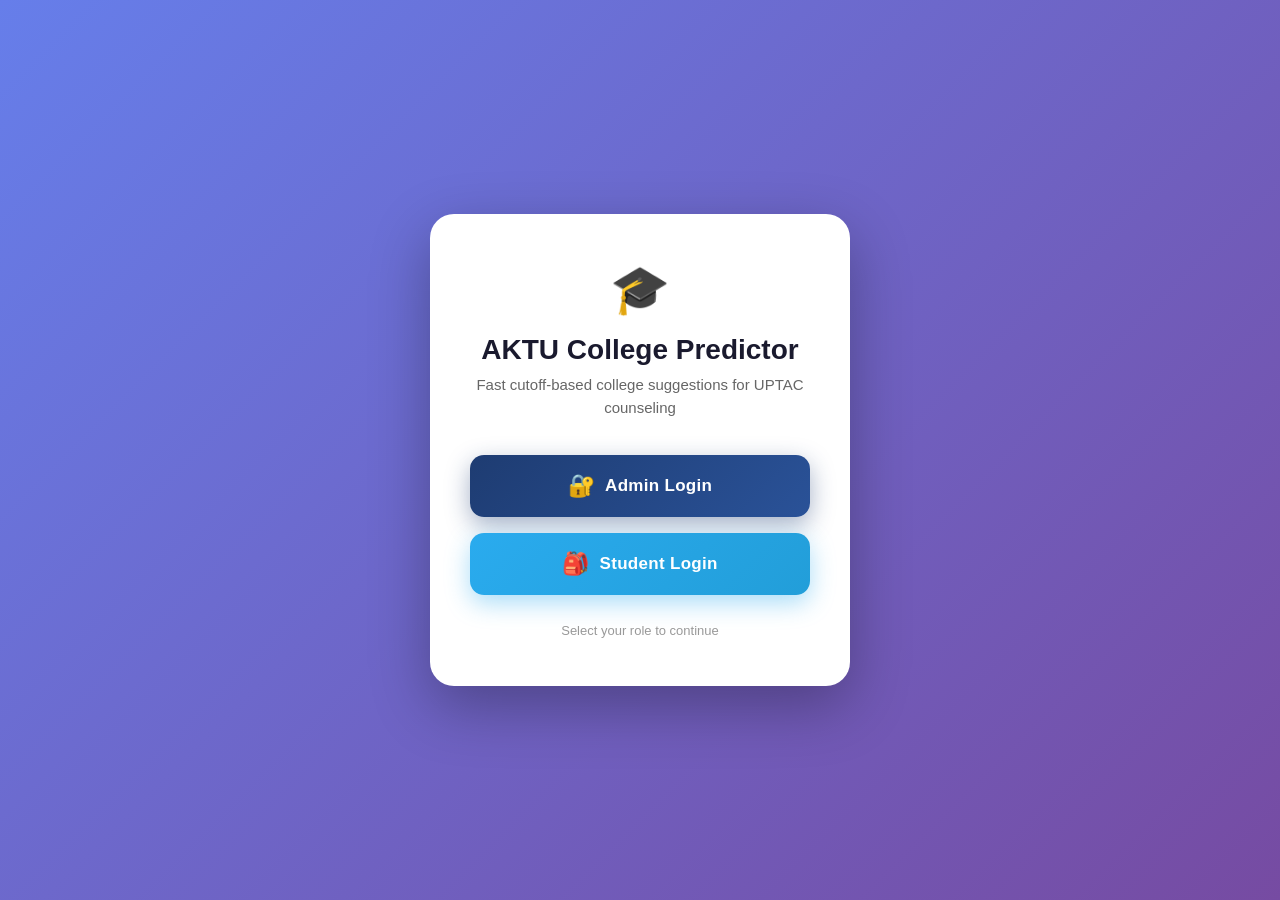
==== landing.html @ 288ec0bb "Create landing.html" ====
<!DOCTYPE html>
<html lang="en">
<head>
  <meta charset="UTF-8" />
  <meta name="viewport" content="width=device-width, initial-scale=1.0" />
  <title>AKTU College Predictor - Login</title>
  <style>
    * {
      margin: 0;
      padding: 0;
      box-sizing: border-box;
    }

    body {
      font-family: 'Segoe UI', Tahoma, Geneva, Verdana, sans-serif;
      min-height: 100vh;
      display: flex;
      justify-content: center;
      align-items: center;
      background: linear-gradient(135deg, #667eea 0%, #764ba2 100%);
      padding: 20px;
    }

    .landing-card {
      background: white;
      border-radius: 24px;
      padding: 48px 40px;
      box-shadow: 0 20px 60px rgba(0, 0, 0, 0.3);
      max-width: 420px;
      width: 100%;
      text-align: center;
    }

    .logo {
      font-size: 48px;
      margin-bottom: 16px;
    }

    h1 {
      font-size: 28px;
      color: #1a1a2e;
      margin-bottom: 8px;
    }

    .subtitle {
      color: #666;
      font-size: 15px;
      margin-bottom: 36px;
      line-height: 1.5;
    }

    .btn-group {
      display: flex;
      flex-direction: column;
      gap: 16px;
    }

    .btn {
      padding: 18px 24px;
      border: none;
      border-radius: 14px;
      font-size: 17px;
      font-weight: 700;
      cursor: pointer;
      transition: all 0.3s ease;
      text-decoration: none;
      display: flex;
      align-items: center;
      justify-content: center;
      gap: 10px;
      letter-spacing: 0.3px;
      font-family: 'Segoe UI', Tahoma, Geneva, Verdana, sans-serif;
    }

    .btn-admin {
      background: linear-gradient(135deg, #1e3c72 0%, #2a5298 100%);
      color: white;
      box-shadow: 0 8px 25px rgba(30, 60, 114, 0.4);
    }

    .btn-admin:hover {
      transform: translateY(-3px);
      box-shadow: 0 12px 35px rgba(30, 60, 114, 0.5);
    }

    .btn-student {
      background: linear-gradient(135deg, #2aabee 0%, #229ed9 100%);
      color: white;
      box-shadow: 0 8px 25px rgba(42, 171, 238, 0.4);
    }

    .btn-student:hover {
      transform: translateY(-3px);
      box-shadow: 0 12px 35px rgba(42, 171, 238, 0.5);
    }

    .icon {
      font-size: 22px;
    }

    .footer {
      margin-top: 28px;
      color: #999;
      font-size: 13px;
    }

    /* Password Modal Styles */
    .modal-overlay {
      display: none;
      position: fixed;
      top: 0;
      left: 0;
      width: 100%;
      height: 100%;
      background: rgba(0, 0, 0, 0.7);
      z-index: 1000;
      justify-content: center;
      align-items: center;
      backdrop-filter: blur(5px);
    }

    .modal-overlay.active {
      display: flex;
    }

    .modal-box {
      background: white;
      border-radius: 20px;
      padding: 32px 28px;
      box-shadow: 0 25px 60px rgba(0, 0, 0, 0.4);
      max-width: 380px;
      width: 90%;
      text-align: center;
      animation: slideUp 0.3s ease;
    }

    @keyframes slideUp {
      from {
        transform: translateY(30px);
        opacity: 0;
      }
      to {
        transform: translateY(0);
        opacity: 1;
      }
    }

    .modal-icon {
      font-size: 44px;
      margin-bottom: 12px;
    }

    .modal-box h2 {
      font-size: 22px;
      color: #1a1a2e;
      margin-bottom: 8px;
    }

    .modal-box p {
      color: #666;
      font-size: 14px;
      margin-bottom: 24px;
    }

    .password-input {
      width: 100%;
      padding: 14px 16px;
      border: 2px solid #e0e0e0;
      border-radius: 12px;
      font-size: 16px;
      outline: none;
      transition: border-color 0.3s ease;
      margin-bottom: 8px;
      font-family: 'Segoe UI', Tahoma, Geneva, Verdana, sans-serif;
    }

    .password-input:focus {
      border-color: #667eea;
    }

    .error-msg {
      color: #d93025;
      font-size: 13px;
      margin-bottom: 16px;
      display: none;
      text-align: left;
    }

    .error-msg.show {
      display: block;
    }

    .modal-btns {
      display: flex;
      gap: 12px;
    }

    .btn-submit {
      flex: 1;
      padding: 14px;
      background: linear-gradient(135deg, #1e3c72 0%, #2a5298 100%);
      color: white;
      border: none;
      border-radius: 12px;
      font-size: 15px;
      font-weight: 700;
      cursor: pointer;
      transition: all 0.3s ease;
      font-family: 'Segoe UI', Tahoma, Geneva, Verdana, sans-serif;
    }

    .btn-submit:hover {
      transform: translateY(-2px);
      box-shadow: 0 8px 20px rgba(30, 60, 114, 0.4);
    }

    .btn-cancel {
      flex: 1;
      padding: 14px;
      background: #f5f5f5;
      color: #666;
      border: none;
      border-radius: 12px;
      font-size: 15px;
      font-weight: 600;
      cursor: pointer;
      transition: all 0.3s ease;
      font-family: 'Segoe UI', Tahoma, Geneva, Verdana, sans-serif;
    }

    .btn-cancel:hover {
      background: #e8e8e8;
    }

    .shake {
      animation: shake 0.4s ease;
    }

    @keyframes shake {
      0%, 100% { transform: translateX(0); }
      25% { transform: translateX(-8px); }
      75% { transform: translateX(8px); }
    }
  </style>
</head>
<body>
  <div class="landing-card">
    <div class="logo">🎓</div>
    <h1>AKTU College Predictor</h1>
    <p class="subtitle">Fast cutoff-based college suggestions for UPTAC counseling</p>

    <div class="btn-group">
      <!-- Admin button - opens password modal -->
      <button class="btn btn-admin" id="adminBtn">
        <span class="icon">🔐</span> Admin Login
      </button>

      <!-- Student button - direct link to predictor -->
      <a href="https://aktu-college-predictor.vercel.app" class="btn btn-student">
        <span class="icon">🎒</span> Student Login
      </a>
    </div>

    <p class="footer">Select your role to continue</p>
  </div>

  <!-- Password Modal -->
  <div class="modal-overlay" id="passwordModal">
    <div class="modal-box" id="modalBox">
      <div class="modal-icon">🔐</div>
      <h2>Admin Login</h2>
      <p>Enter password to access the admin panel</p>
      
      <input 
        type="password" 
        class="password-input" 
        id="passwordInput" 
        placeholder="Enter admin password"
        autocomplete="off"
      />
      
      <div class="error-msg" id="errorMsg">❌ Incorrect password. Try again.</div>
      
      <div class="modal-btns">
        <button class="btn-cancel" id="cancelBtn">Cancel</button>
        <button class="btn-submit" id="submitBtn">Login</button>
      </div>
    </div>
  </div>

  <script>
    // ====== CONFIGURE YOUR PASSWORD HERE ======
    const ADMIN_PASSWORD = "admin123"; // 👈 CHANGE THIS to your desired password
    const ADMIN_URL = "/admin";        // 👈 CHANGE THIS to your admin panel URL
    // ==========================================

    const adminBtn = document.getElementById("adminBtn");
    const passwordModal = document.getElementById("passwordModal");
    const modalBox = document.getElementById("modalBox");
    const passwordInput = document.getElementById("passwordInput");
    const errorMsg = document.getElementById("errorMsg");
    const submitBtn = document.getElementById("submitBtn");
    const cancelBtn = document.getElementById("cancelBtn");

    // Open modal
    adminBtn.addEventListener("click", () => {
      passwordModal.classList.add("active");
      passwordInput.value = "";
      errorMsg.classList.remove("show");
      modalBox.classList.remove("shake");
      setTimeout(() => passwordInput.focus(), 100);
    });

    // Close modal
    function closeModal() {
      passwordModal.classList.remove("active");
      passwordInput.value = "";
      errorMsg.classList.remove("show");
    }

    cancelBtn.addEventListener("click", closeModal);

    // Close on outside click
    passwordModal.addEventListener("click", (e) => {
      if (e.target === passwordModal) closeModal();
    });

    // Submit password
    function checkPassword() {
      const enteredPassword = passwordInput.value.trim();
      
      if (enteredPassword === ADMIN_PASSWORD) {
        // ✅ Correct password - redirect
        window.location.href = ADMIN_URL;
      } else {
        // ❌ Wrong password - show error
        errorMsg.classList.add("show");
        modalBox.classList.remove("shake");
        void modalBox.offsetWidth; // Trigger reflow
        modalBox.classList.add("shake");
        passwordInput.value = "";
        passwordInput.focus();
      }
    }

    submitBtn.addEventListener("click", checkPassword);

    // Enter key to submit
    passwordInput.addEventListener("keypress", (e) => {
      if (e.key === "Enter") checkPassword();
    });

    // Escape key to close
    document.addEventListener("keydown", (e) => {
      if (e.key === "Escape" && passwordModal.classList.contains("active")) {
        closeModal();
      }
    });
  </script>
</body>
</html>
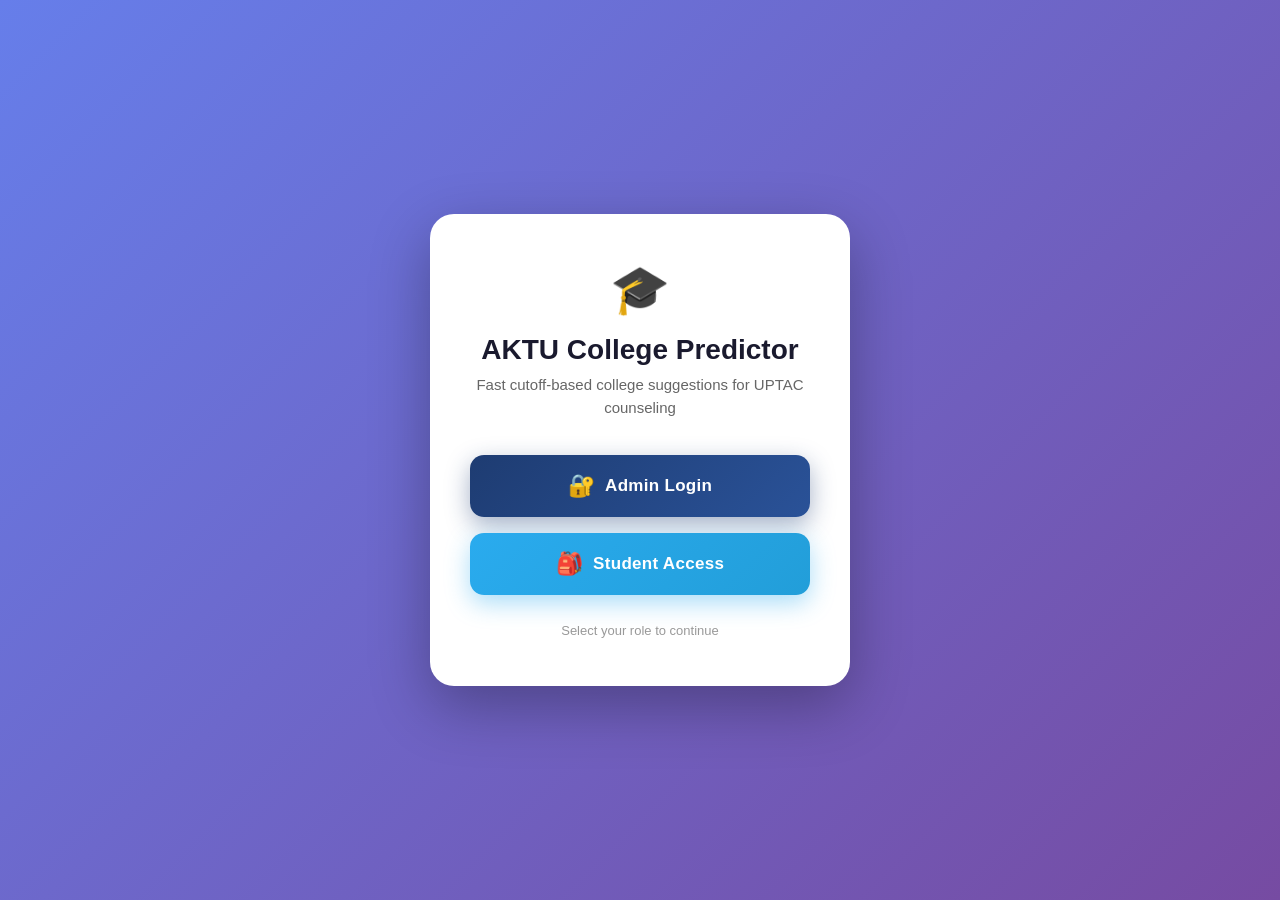
==== commit d125fbda: "Change 'Student Login' to 'Student Access'" ====
--- a/landing.html
+++ b/landing.html
@@ -257,7 +257,7 @@
 
       <!-- Student button - direct link to predictor -->
       <a href="https://aktu-college-predictor.vercel.app" class="btn btn-student">
-        <span class="icon">🎒</span> Student Login
+        <span class="icon">🎒</span> Student Access
       </a>
     </div>
 
